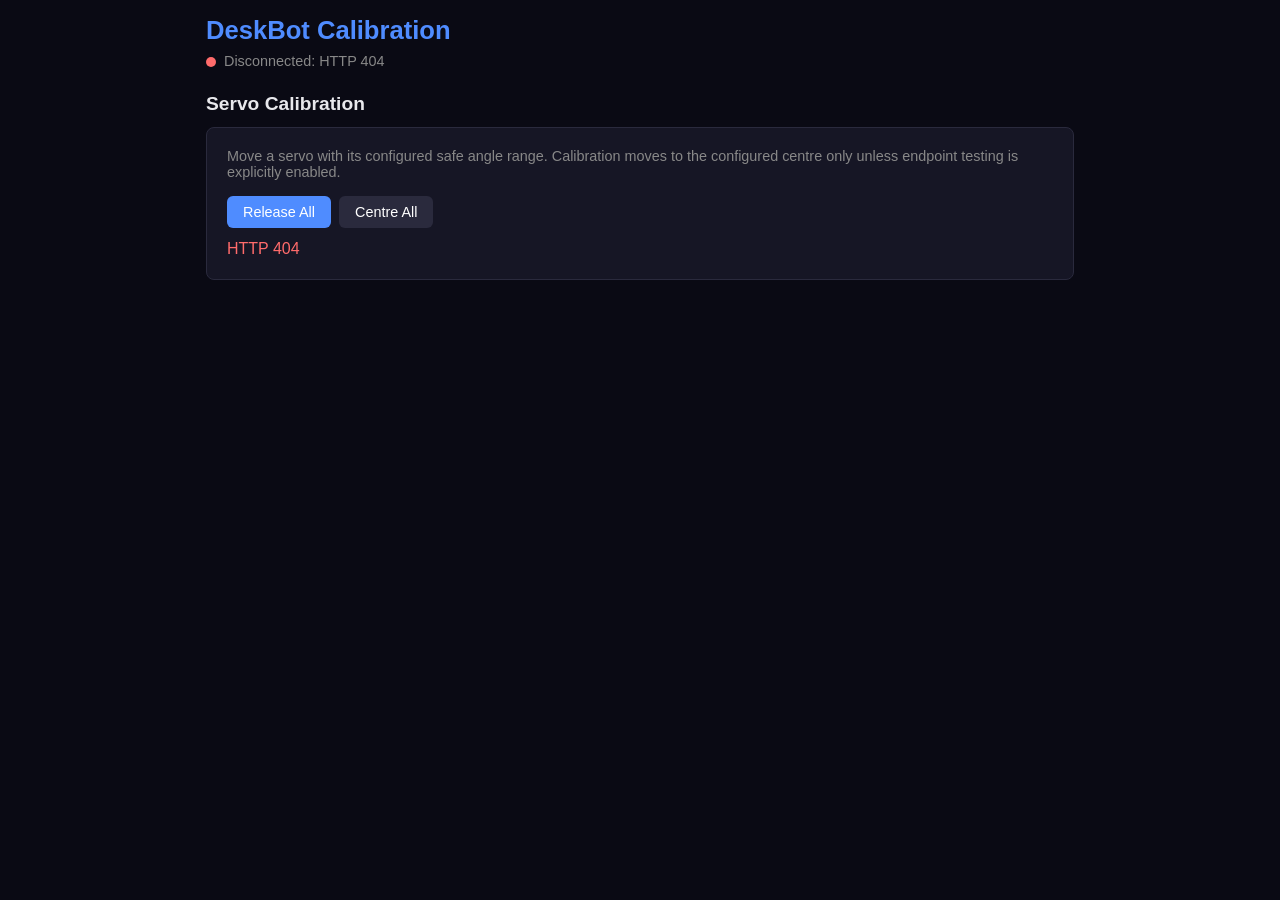
==== web/calibration/index.html @ 77ddbc5c "feat: initial release" ====
<!DOCTYPE html>
<html lang="en">
<head>
<meta charset="UTF-8">
<meta name="viewport" content="width=device-width, initial-scale=1.0">
<title>DeskBot Calibration</title>
<style>
  :root { --bg:#0a0a14; --fg:#e8e8ec; --card:#161625; --accent:#4f8cff; --accent2:#ff6b6b; --border:#2a2a3d; --muted:#888; }
  * { box-sizing:border-box; margin:0; padding:0; }
  body { font-family:Inter,-apple-system,sans-serif; background:var(--bg); color:var(--fg); padding:1rem; max-width:900px; margin:0 auto; }
  h1 { color:var(--accent); margin-bottom:.5rem; font-size:1.6rem; }
  h2 { margin:1.5rem 0 .75rem; font-size:1.2rem; }
  p.muted { color:var(--muted); margin-bottom:1rem; font-size:.9rem; }
  .card { background:var(--card); border:1px solid var(--border); border-radius:8px; padding:1.25rem; margin-bottom:1rem; }
  .servo-row { display:flex; align-items:center; gap:1rem; margin-bottom:.75rem; padding:.75rem; background:rgba(255,255,255,.03); border-radius:6px; }
  .servo-row label { min-width:80px; font-weight:600; color:var(--accent); }
  .servo-row .angle-display { min-width:60px; text-align:right; font-variant-numeric:tabular-nums; }
  input[type=range] { flex:1; accent-color:var(--accent); }
  button { background:var(--accent); color:#fff; border:0; border-radius:6px; padding:.5rem 1rem; cursor:pointer; font-size:.9rem; }
  button.danger { background:var(--accent2); }
  button.secondary { background:var(--border); }
  .btn-row { display:flex; gap:.5rem; flex-wrap:wrap; margin:.75rem 0; }
  .status { display:inline-block; width:10px; height:10px; border-radius:50%; margin-right:.5rem; vertical-align:middle; }
  .connected { background:#4ade80; } .disconnected { background:var(--accent2); }
  .error { color:var(--accent2); min-height:1.2rem; }
</style>
</head>
<body>
<h1>DeskBot Calibration</h1>
<p class="muted"><span id="connection-status" class="status disconnected"></span><span id="connection-text">Connecting...</span></p>
<h2>Servo Calibration</h2>
<div class="card">
  <p class="muted">Move a servo with its configured safe angle range. Calibration moves to the configured centre only unless endpoint testing is explicitly enabled.</p>
  <div id="servo-controls"></div>
  <div class="btn-row"><button onclick="releaseAll()">Release All</button><button class="secondary" onclick="centerAll()">Centre All</button></div>
  <div id="error" class="error"></div>
</div>
<script>
const API = window.location.pathname.startsWith('/api/v1/') ? '/api/v1/calibration' : '/calibration';
const LABELS={pan:'Pan',tilt:'Tilt',left_arm:'Left Arm',right_arm:'Right Arm'};
const state={};
const sc=document.getElementById('servo-controls');
function setConnection(ok,text){document.getElementById('connection-status').className='status '+(ok?'connected':'disconnected');document.getElementById('connection-text').textContent=text;}
function showError(text){document.getElementById('error').textContent=text||'';}
function setServo(name,minimum,maximum,centre,angle){
  const slider=document.getElementById('servo-'+name); if(!slider)return;
  slider.min=minimum; slider.max=maximum; slider.value=Math.min(maximum,Math.max(minimum,angle));
  document.getElementById('angle-'+name).textContent=Number(slider.value).toFixed(1)+'°';
  state[name]={minimum,maximum,centre};
}
async function request(path,options={}){
  const r=await fetch(API+path,{cache:'no-store',...options});
  let data=null; try{data=await r.json()}catch(_){ }
  if(!r.ok)throw new Error(data?.detail||`HTTP ${r.status}`);
  return data;
}
function addServo(name){
  const r=document.createElement('div'); r.className='servo-row';
  r.innerHTML=`<label>${LABELS[name]||name}</label><input type="range" id="servo-${name}" step="0.5"><span class="angle-display" id="angle-${name}">--</span><button class="secondary" onclick="calibrateServo('${name}')">Centre</button><button class="danger" onclick="releaseServo('${name}')">Release</button>`;
  sc.appendChild(r);
  document.getElementById('servo-'+name).addEventListener('input',e=>{const v=Number(e.target.value);document.getElementById('angle-'+name).textContent=v.toFixed(1)+'°';moveServo(name,v)});
}
async function loadServos(){
  try{
    const data=await request('/servos');
    sc.replaceChildren();
    for(const servo of data.servos||[]){
      addServo(servo.name);
      setServo(servo.name,Number(servo.min_angle),Number(servo.max_angle),Number(servo.center_angle),Number(servo.angle));
    }
    setConnection(true,`Connected · ${data.servos?.length||0} servos`); showError('');
  }catch(e){setConnection(false,'Disconnected: '+e.message);showError(e.message);setTimeout(loadServos,3000)}
}
async function moveServo(n,a){try{await request(`/servos/${encodeURIComponent(n)}/move?angle=${encodeURIComponent(a)}&duration_s=0.2`,{method:'POST'});showError('')}catch(e){showError(e.message)}}
async function releaseServo(n){try{await request(`/servos/${encodeURIComponent(n)}/release`,{method:'POST'});showError('')}catch(e){showError(e.message)}}
async function releaseAll(){try{await request('/servos/release_all',{method:'POST'});showError('All servos released')}catch(e){showError(e.message)}}
async function centerAll(){for(const n of Object.keys(state)){const c=state[n].centre;document.getElementById('servo-'+n).value=c;document.getElementById('angle-'+n).textContent=c.toFixed(1)+'°';await moveServo(n,c)}}
async function calibrateServo(n){try{await request(`/servos/calibrate/${encodeURIComponent(n)}`,{method:'POST'});const c=state[n].centre;document.getElementById('servo-'+n).value=c;document.getElementById('angle-'+n).textContent=c.toFixed(1)+'°';showError('')}catch(e){showError(e.message)}}
loadServos();
</script>
</body>
</html>
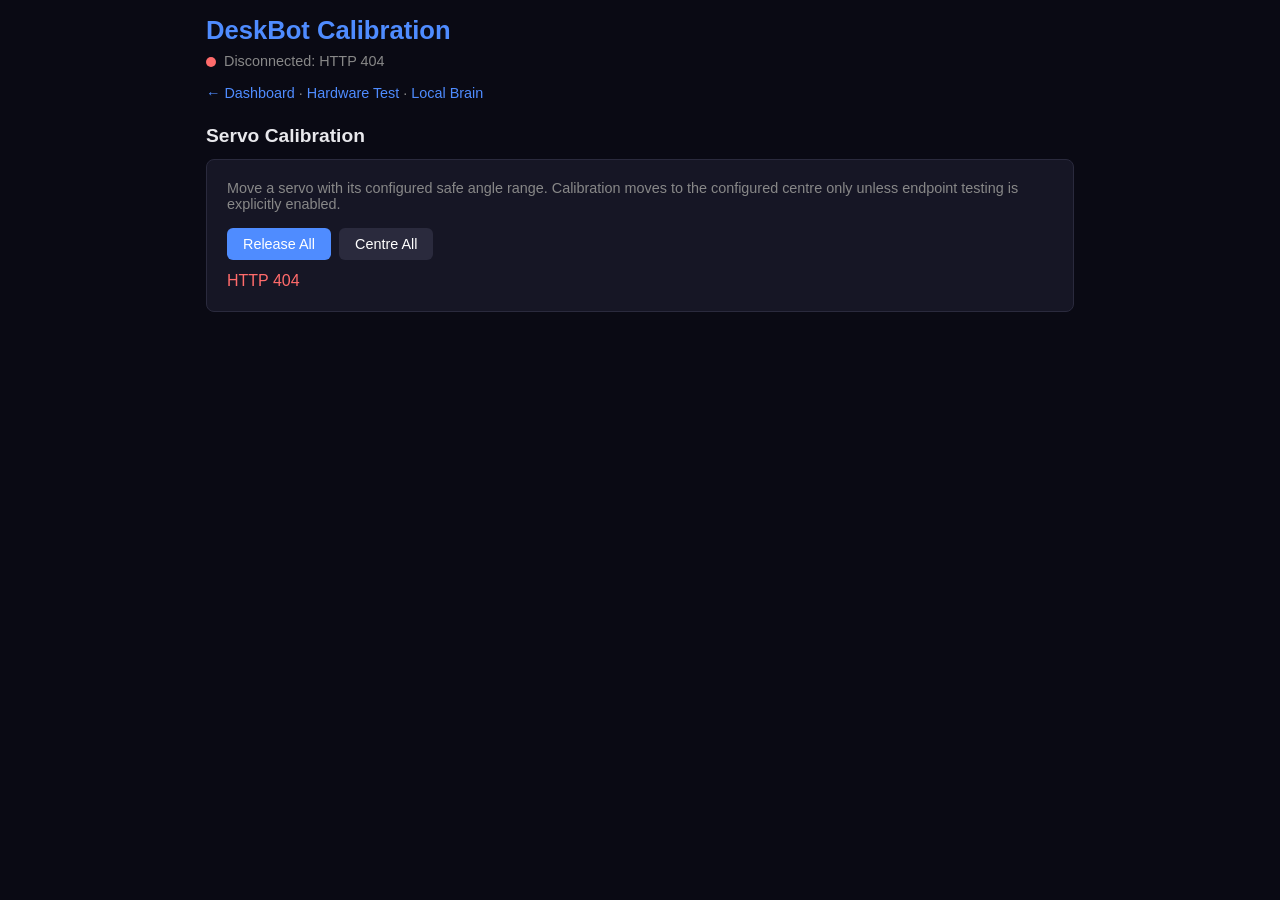
==== commit 1bd92a97: "fix(web): calibration and more Signed-off-by: well-it-wasnt-me <15037424+well-it-wasnt-me@users.nore" ====
--- a/web/calibration/index.html
+++ b/web/calibration/index.html
@@ -28,6 +28,7 @@
 <body>
 <h1>DeskBot Calibration</h1>
 <p class="muted"><span id="connection-status" class="status disconnected"></span><span id="connection-text">Connecting...</span></p>
+<p class="muted" style="margin-bottom:1rem"><a href="/" style="color:var(--accent);text-decoration:none">&#8592; Dashboard</a> &middot; <a href="/settings" style="color:var(--accent);text-decoration:none">Hardware Test</a> &middot; <a href="/learning" style="color:var(--accent);text-decoration:none">Local Brain</a></p>
 <h2>Servo Calibration</h2>
 <div class="card">
   <p class="muted">Move a servo with its configured safe angle range. Calibration moves to the configured centre only unless endpoint testing is explicitly enabled.</p>
@@ -36,7 +37,7 @@
   <div id="error" class="error"></div>
 </div>
 <script>
-const API = window.location.pathname.startsWith('/api/v1/') ? '/api/v1/calibration' : '/calibration';
+const API = '/api/v1/calibration';
 const LABELS={pan:'Pan',tilt:'Tilt',left_arm:'Left Arm',right_arm:'Right Arm'};
 const state={};
 const sc=document.getElementById('servo-controls');
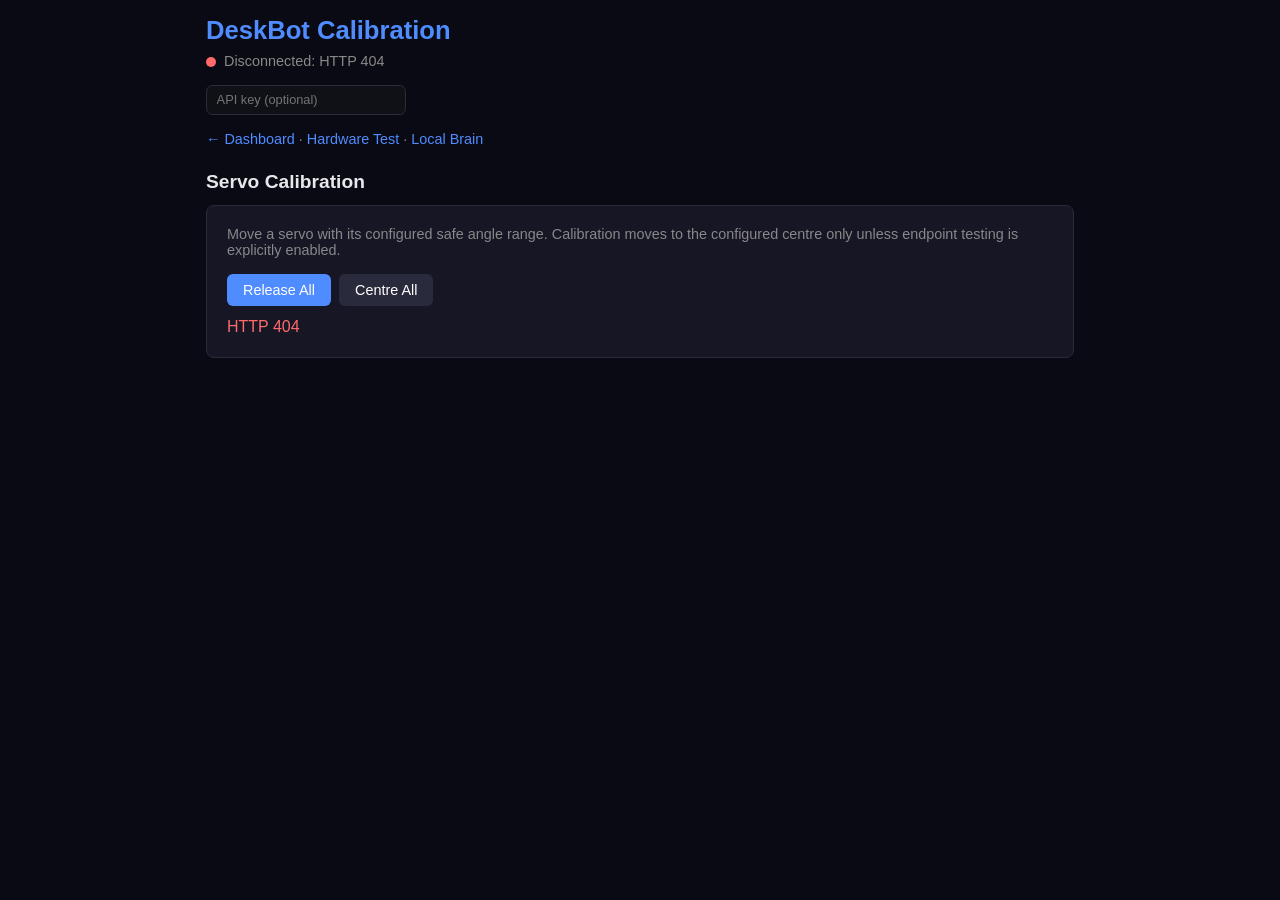
==== commit 8f8431aa: "feat(web): add multimodal status to learning dashboard, API key support across all control panels" ====
--- a/web/calibration/index.html
+++ b/web/calibration/index.html
@@ -28,6 +28,7 @@
 <body>
 <h1>DeskBot Calibration</h1>
 <p class="muted"><span id="connection-status" class="status disconnected"></span><span id="connection-text">Connecting...</span></p>
+<div style="margin-bottom:1rem"><input type="password" id="api-key-input" placeholder="API key (optional)" style="background:#0f1117;border:1px solid #2a2d3a;border-radius:.4rem;padding:.4rem .6rem;color:#e4e6ed;font-size:.8rem;width:200px"></div>
 <p class="muted" style="margin-bottom:1rem"><a href="/" style="color:var(--accent);text-decoration:none">&#8592; Dashboard</a> &middot; <a href="/settings" style="color:var(--accent);text-decoration:none">Hardware Test</a> &middot; <a href="/learning" style="color:var(--accent);text-decoration:none">Local Brain</a></p>
 <h2>Servo Calibration</h2>
 <div class="card">
@@ -37,6 +38,8 @@
   <div id="error" class="error"></div>
 </div>
 <script>
+function getApiKey() { const el = document.getElementById('api-key-input'); return el ? el.value.trim() : ''; }
+function authHeaders() { const h = {}; const k = getApiKey(); if (k) h['Authorization'] = 'Bearer ' + k; return h; }
 const API = '/api/v1/calibration';
 const LABELS={pan:'Pan',tilt:'Tilt',left_arm:'Left Arm',right_arm:'Right Arm'};
 const state={};
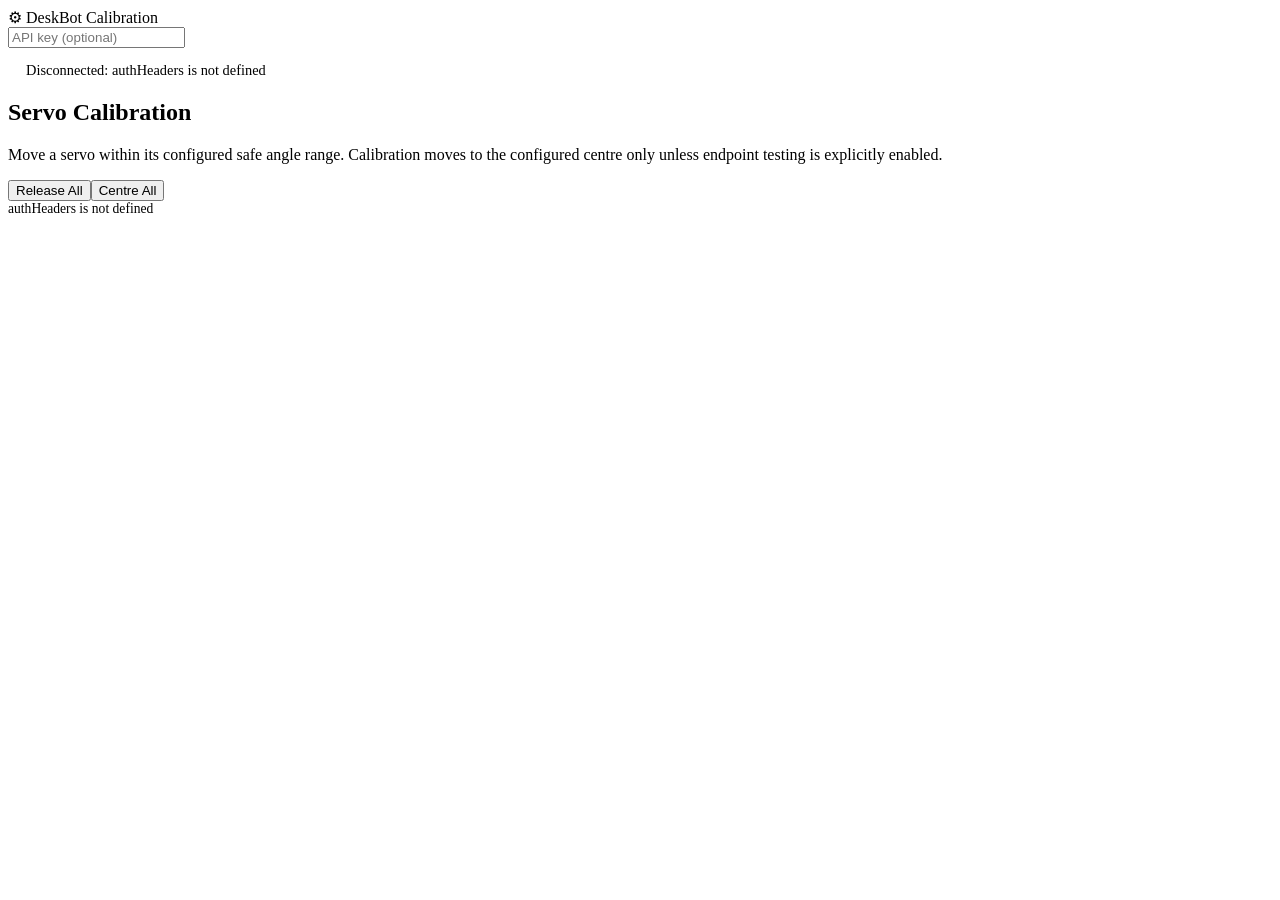
==== commit 7534bf26: "refactor(web): little cleaning" ====
--- a/web/calibration/index.html
+++ b/web/calibration/index.html
@@ -4,83 +4,95 @@
 <meta charset="UTF-8">
 <meta name="viewport" content="width=device-width, initial-scale=1.0">
 <title>DeskBot Calibration</title>
+<link rel="stylesheet" href="/assets/css/app.css">
 <style>
-  :root { --bg:#0a0a14; --fg:#e8e8ec; --card:#161625; --accent:#4f8cff; --accent2:#ff6b6b; --border:#2a2a3d; --muted:#888; }
-  * { box-sizing:border-box; margin:0; padding:0; }
-  body { font-family:Inter,-apple-system,sans-serif; background:var(--bg); color:var(--fg); padding:1rem; max-width:900px; margin:0 auto; }
-  h1 { color:var(--accent); margin-bottom:.5rem; font-size:1.6rem; }
-  h2 { margin:1.5rem 0 .75rem; font-size:1.2rem; }
-  p.muted { color:var(--muted); margin-bottom:1rem; font-size:.9rem; }
-  .card { background:var(--card); border:1px solid var(--border); border-radius:8px; padding:1.25rem; margin-bottom:1rem; }
-  .servo-row { display:flex; align-items:center; gap:1rem; margin-bottom:.75rem; padding:.75rem; background:rgba(255,255,255,.03); border-radius:6px; }
+  /* Page-specific: servo rows, connection dot */
+  .servo-row { display:flex; align-items:center; gap:1rem; margin-bottom:.75rem; padding:.75rem; background:rgba(255,255,255,.03); border:1px solid var(--border); border-radius:.5rem; }
   .servo-row label { min-width:80px; font-weight:600; color:var(--accent); }
   .servo-row .angle-display { min-width:60px; text-align:right; font-variant-numeric:tabular-nums; }
-  input[type=range] { flex:1; accent-color:var(--accent); }
-  button { background:var(--accent); color:#fff; border:0; border-radius:6px; padding:.5rem 1rem; cursor:pointer; font-size:.9rem; }
-  button.danger { background:var(--accent2); }
-  button.secondary { background:var(--border); }
-  .btn-row { display:flex; gap:.5rem; flex-wrap:wrap; margin:.75rem 0; }
-  .status { display:inline-block; width:10px; height:10px; border-radius:50%; margin-right:.5rem; vertical-align:middle; }
-  .connected { background:#4ade80; } .disconnected { background:var(--accent2); }
-  .error { color:var(--accent2); min-height:1.2rem; }
+  .servo-row input[type=range] { flex:1; accent-color:var(--accent); }
+  .status { display:inline-block; width:10px; height:10px; border-radius:50%; margin-right:.5rem; vertical-align:middle; background:var(--muted); }
+  .status.connected { background:var(--green); }
+  .status.disconnected { background:var(--red); }
+  .error { color:var(--red); min-height:1.2rem; font-size:.85rem; }
+  .conn-line { color:var(--muted); font-size:.9rem; margin-bottom:1rem; }
 </style>
 </head>
 <body>
-<h1>DeskBot Calibration</h1>
-<p class="muted"><span id="connection-status" class="status disconnected"></span><span id="connection-text">Connecting...</span></p>
-<div style="margin-bottom:1rem"><input type="password" id="api-key-input" placeholder="API key (optional)" style="background:#0f1117;border:1px solid #2a2d3a;border-radius:.4rem;padding:.4rem .6rem;color:#e4e6ed;font-size:.8rem;width:200px"></div>
-<p class="muted" style="margin-bottom:1rem"><a href="/" style="color:var(--accent);text-decoration:none">&#8592; Dashboard</a> &middot; <a href="/settings" style="color:var(--accent);text-decoration:none">Hardware Test</a> &middot; <a href="/learning" style="color:var(--accent);text-decoration:none">Local Brain</a></p>
-<h2>Servo Calibration</h2>
-<div class="card">
-  <p class="muted">Move a servo with its configured safe angle range. Calibration moves to the configured centre only unless endpoint testing is explicitly enabled.</p>
-  <div id="servo-controls"></div>
-  <div class="btn-row"><button onclick="releaseAll()">Release All</button><button class="secondary" onclick="centerAll()">Centre All</button></div>
-  <div id="error" class="error"></div>
-</div>
+<header class="app-bar">
+  <div class="app-brand"><span class="brand-icon">&#9881;</span> DeskBot Calibration</div>
+  <nav class="app-nav" data-active="calibration"></nav>
+  <div class="app-bar-right">
+    <input type="password" id="api-key-input" class="api-key" placeholder="API key (optional)" title="Set when DESKBOT_API__API_KEY is configured">
+  </div>
+</header>
+<main>
+  <p class="conn-line"><span id="connection-status" class="status disconnected"></span><span id="connection-text">Connecting...</span></p>
+  <div class="card">
+    <h2>Servo Calibration</h2>
+    <p class="hint">Move a servo within its configured safe angle range. Calibration moves to the configured centre only unless endpoint testing is explicitly enabled.</p>
+    <div id="servo-controls"></div>
+    <div class="btn-row"><button onclick="releaseAll()">Release All</button><button class="secondary" onclick="centerAll()">Centre All</button></div>
+    <div id="error" class="error"></div>
+  </div>
+</main>
+<script src="/assets/js/app.js"></script>
 <script>
-function getApiKey() { const el = document.getElementById('api-key-input'); return el ? el.value.trim() : ''; }
-function authHeaders() { const h = {}; const k = getApiKey(); if (k) h['Authorization'] = 'Bearer ' + k; return h; }
 const API = '/api/v1/calibration';
-const LABELS={pan:'Pan',tilt:'Tilt',left_arm:'Left Arm',right_arm:'Right Arm'};
-const state={};
-const sc=document.getElementById('servo-controls');
-function setConnection(ok,text){document.getElementById('connection-status').className='status '+(ok?'connected':'disconnected');document.getElementById('connection-text').textContent=text;}
-function showError(text){document.getElementById('error').textContent=text||'';}
-function setServo(name,minimum,maximum,centre,angle){
-  const slider=document.getElementById('servo-'+name); if(!slider)return;
-  slider.min=minimum; slider.max=maximum; slider.value=Math.min(maximum,Math.max(minimum,angle));
-  document.getElementById('angle-'+name).textContent=Number(slider.value).toFixed(1)+'°';
-  state[name]={minimum,maximum,centre};
+const LABELS = {pan:'Pan', tilt:'Tilt', left_arm:'Left Arm', right_arm:'Right Arm'};
+const state = {};
+const sc = document.getElementById('servo-controls');
+
+function setConnection(ok, text) {
+  document.getElementById('connection-status').className = 'status ' + (ok ? 'connected' : 'disconnected');
+  document.getElementById('connection-text').textContent = text;
 }
-async function request(path,options={}){
-  const r=await fetch(API+path,{cache:'no-store',...options});
-  let data=null; try{data=await r.json()}catch(_){ }
-  if(!r.ok)throw new Error(data?.detail||`HTTP ${r.status}`);
+function showError(text) { document.getElementById('error').textContent = text || ''; }
+function setServo(name, minimum, maximum, centre, angle) {
+  const slider = document.getElementById('servo-' + name); if (!slider) return;
+  slider.min = minimum; slider.max = maximum; slider.value = Math.min(maximum, Math.max(minimum, angle));
+  document.getElementById('angle-' + name).textContent = Number(slider.value).toFixed(1) + '°';
+  state[name] = {minimum, maximum, centre};
+}
+
+async function request(path, options = {}) {
+  const opts = {cache: 'no-store', ...options};
+  opts.headers = Object.assign({}, authHeaders(), options.headers || {});
+  const r = await fetch(API + path, opts);
+  let data = null; try { data = await r.json(); } catch (_) { }
+  if (!r.ok) throw new Error(data?.detail || `HTTP ${r.status}`);
   return data;
 }
-function addServo(name){
-  const r=document.createElement('div'); r.className='servo-row';
-  r.innerHTML=`<label>${LABELS[name]||name}</label><input type="range" id="servo-${name}" step="0.5"><span class="angle-display" id="angle-${name}">--</span><button class="secondary" onclick="calibrateServo('${name}')">Centre</button><button class="danger" onclick="releaseServo('${name}')">Release</button>`;
+
+function addServo(name) {
+  const r = document.createElement('div'); r.className = 'servo-row';
+  r.innerHTML = `<label>${LABELS[name] || name}</label><input type="range" id="servo-${name}" step="0.5"><span class="angle-display" id="angle-${name}">--</span><button class="secondary" onclick="calibrateServo('${name}')">Centre</button><button class="danger" onclick="releaseServo('${name}')">Release</button>`;
   sc.appendChild(r);
-  document.getElementById('servo-'+name).addEventListener('input',e=>{const v=Number(e.target.value);document.getElementById('angle-'+name).textContent=v.toFixed(1)+'°';moveServo(name,v)});
+  document.getElementById('servo-' + name).addEventListener('input', e => {
+    const v = Number(e.target.value);
+    document.getElementById('angle-' + name).textContent = v.toFixed(1) + '°';
+    moveServo(name, v);
+  });
 }
-async function loadServos(){
-  try{
-    const data=await request('/servos');
+
+async function loadServos() {
+  try {
+    const data = await request('/servos');
     sc.replaceChildren();
-    for(const servo of data.servos||[]){
+    for (const servo of data.servos || []) {
       addServo(servo.name);
-      setServo(servo.name,Number(servo.min_angle),Number(servo.max_angle),Number(servo.center_angle),Number(servo.angle));
+      setServo(servo.name, Number(servo.min_angle), Number(servo.max_angle), Number(servo.center_angle), Number(servo.angle));
     }
-    setConnection(true,`Connected · ${data.servos?.length||0} servos`); showError('');
-  }catch(e){setConnection(false,'Disconnected: '+e.message);showError(e.message);setTimeout(loadServos,3000)}
+    setConnection(true, `Connected · ${data.servos?.length || 0} servos`); showError('');
+  } catch (e) { setConnection(false, 'Disconnected: ' + e.message); showError(e.message); setTimeout(loadServos, 3000); }
 }
-async function moveServo(n,a){try{await request(`/servos/${encodeURIComponent(n)}/move?angle=${encodeURIComponent(a)}&duration_s=0.2`,{method:'POST'});showError('')}catch(e){showError(e.message)}}
-async function releaseServo(n){try{await request(`/servos/${encodeURIComponent(n)}/release`,{method:'POST'});showError('')}catch(e){showError(e.message)}}
-async function releaseAll(){try{await request('/servos/release_all',{method:'POST'});showError('All servos released')}catch(e){showError(e.message)}}
-async function centerAll(){for(const n of Object.keys(state)){const c=state[n].centre;document.getElementById('servo-'+n).value=c;document.getElementById('angle-'+n).textContent=c.toFixed(1)+'°';await moveServo(n,c)}}
-async function calibrateServo(n){try{await request(`/servos/calibrate/${encodeURIComponent(n)}`,{method:'POST'});const c=state[n].centre;document.getElementById('servo-'+n).value=c;document.getElementById('angle-'+n).textContent=c.toFixed(1)+'°';showError('')}catch(e){showError(e.message)}}
+async function moveServo(n, a) { try { await request(`/servos/${encodeURIComponent(n)}/move?angle=${encodeURIComponent(a)}&duration_s=0.2`, {method: 'POST'}); showError(''); } catch (e) { showError(e.message); } }
+async function releaseServo(n) { try { await request(`/servos/${encodeURIComponent(n)}/release`, {method: 'POST'}); showError(''); } catch (e) { showError(e.message); } }
+async function releaseAll() { try { await request('/servos/release_all', {method: 'POST'}); showError('All servos released'); } catch (e) { showError(e.message); } }
+async function centerAll() { for (const n of Object.keys(state)) { const c = state[n].centre; document.getElementById('servo-' + n).value = c; document.getElementById('angle-' + n).textContent = c.toFixed(1) + '°'; await moveServo(n, c); } }
+async function calibrateServo(n) { try { await request(`/servos/calibrate/${encodeURIComponent(n)}`, {method: 'POST'}); const c = state[n].centre; document.getElementById('servo-' + n).value = c; document.getElementById('angle-' + n).textContent = c.toFixed(1) + '°'; showError(''); } catch (e) { showError(e.message); } }
+
 loadServos();
 </script>
 </body>
-</html>
+</html>
